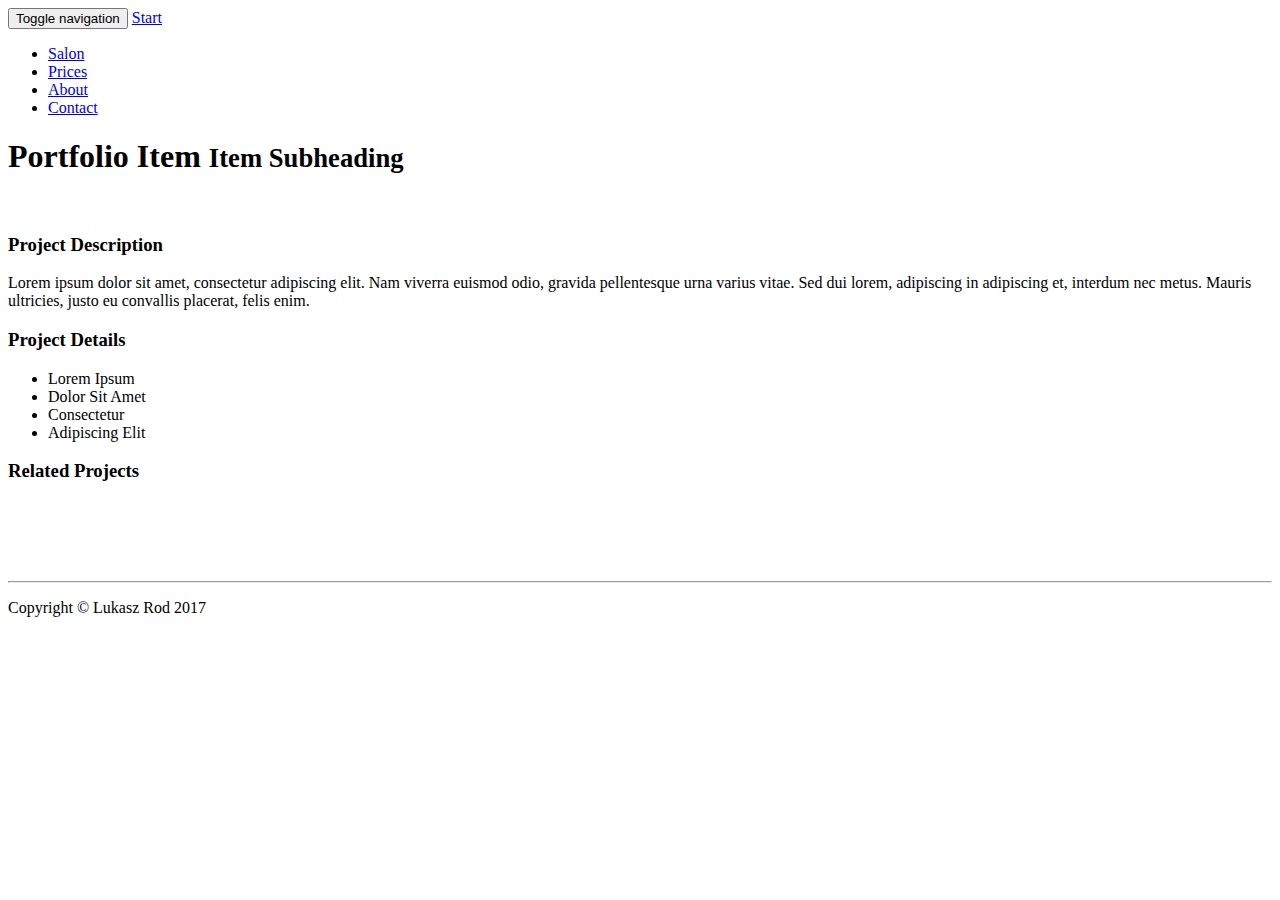
==== index.html @ e8396a8e "Changing index" ====
<!DOCTYPE html>
<html lang="en">

<head>

    <meta charset="utf-8">
    <meta http-equiv="X-UA-Compatible" content="IE=edge">
    <meta name="viewport" content="width=device-width, initial-scale=1">
    <meta name="description" content="">
    <meta name="author" content="">

    <title>Batik Hair Studio</title>

    <!-- Bootstrap Core CSS -->
    <link href="css/bootstrap.min.css" rel="stylesheet">

    <!-- Custom CSS -->
    <link href="css/portfolio-item.css" rel="stylesheet">

    <!-- HTML5 Shim and Respond.js IE8 support of HTML5 elements and media queries -->
    <!-- WARNING: Respond.js doesn't work if you view the page via file:// -->
    <!--[if lt IE 9]>
        <script src="https://oss.maxcdn.com/libs/html5shiv/3.7.0/html5shiv.js"></script>
        <script src="https://oss.maxcdn.com/libs/respond.js/1.4.2/respond.min.js"></script>
    <![endif]-->

</head>

<body>

    <!-- Navigation -->
    <nav class="navbar navbar-inverse navbar-fixed-top" role="navigation">
        <div class="container">
            <!-- Brand and toggle get grouped for better mobile display -->
            <div class="navbar-header">
                <button type="button" class="navbar-toggle" data-toggle="collapse" data-target="#bs-example-navbar-collapse-1">
                    <span class="sr-only">Toggle navigation</span>
                    <span class="icon-bar"></span>
                    <span class="icon-bar"></span>
                    <span class="icon-bar"></span>
                </button>
                <a class="navbar-brand" href="#">Start</a>
            </div>
            <!-- Collect the nav links, forms, and other content for toggling -->
            <div class="collapse navbar-collapse" id="bs-example-navbar-collapse-1">
                <ul class="nav navbar-nav">
                    <li>
                        <a href="#">Salon</a>
                    </li>
                    <li>
                        <a href="#">Prices</a>
                    </li>
                    <li>
                        <a href="#">About</a>
                    </li>
                    <li>
                        <a href="#">Contact</a>
                    </li>
                </ul>
            </div>
            <!-- /.navbar-collapse -->
        </div>
        <!-- /.container -->
    </nav>

    <!-- Page Content -->
    <div class="container">

        <!-- Portfolio Item Heading -->
        <div class="row">
            <div class="col-lg-12">
                <h1 class="page-header">Portfolio Item
                    <small>Item Subheading</small>
                </h1>
            </div>
        </div>
        <!-- /.row -->

        <!-- Portfolio Item Row -->
        <div class="row">

            <div class="col-md-8">
                <img class="img-responsive" src="http://placehold.it/750x500" alt="">
            </div>

            <div class="col-md-4">
                <h3>Project Description</h3>
                <p>Lorem ipsum dolor sit amet, consectetur adipiscing elit. Nam viverra euismod odio, gravida pellentesque urna varius vitae. Sed dui lorem, adipiscing in adipiscing et, interdum nec metus. Mauris ultricies, justo eu convallis placerat, felis enim.</p>
                <h3>Project Details</h3>
                <ul>
                    <li>Lorem Ipsum</li>
                    <li>Dolor Sit Amet</li>
                    <li>Consectetur</li>
                    <li>Adipiscing Elit</li>
                </ul>
            </div>

        </div>
        <!-- /.row -->

        <!-- Related Projects Row -->
        <div class="row">

            <div class="col-lg-12">
                <h3 class="page-header">Related Projects</h3>
            </div>

            <div class="col-sm-3 col-xs-6">
                <a href="#">
                    <img class="img-responsive portfolio-item" src="http://placehold.it/500x300" alt="">
                </a>
            </div>

            <div class="col-sm-3 col-xs-6">
                <a href="#">
                    <img class="img-responsive portfolio-item" src="http://placehold.it/500x300" alt="">
                </a>
            </div>

            <div class="col-sm-3 col-xs-6">
                <a href="#">
                    <img class="img-responsive portfolio-item" src="http://placehold.it/500x300" alt="">
                </a>
            </div>

            <div class="col-sm-3 col-xs-6">
                <a href="#">
                    <img class="img-responsive portfolio-item" src="http://placehold.it/500x300" alt="">
                </a>
            </div>

        </div>
        <!-- /.row -->

        <hr>

        <!-- Footer -->
        <footer>
            <div class="row">
                <div class="col-lg-12">
                    <p>Copyright &copy; Lukasz Rod 2017</p>
                </div>
            </div>
            <!-- /.row -->
        </footer>

    </div>
    <!-- /.container -->

    <!-- jQuery -->
    <script src="js/jquery.js"></script>

    <!-- Bootstrap Core JavaScript -->
    <script src="js/bootstrap.min.js"></script>

</body>

</html>
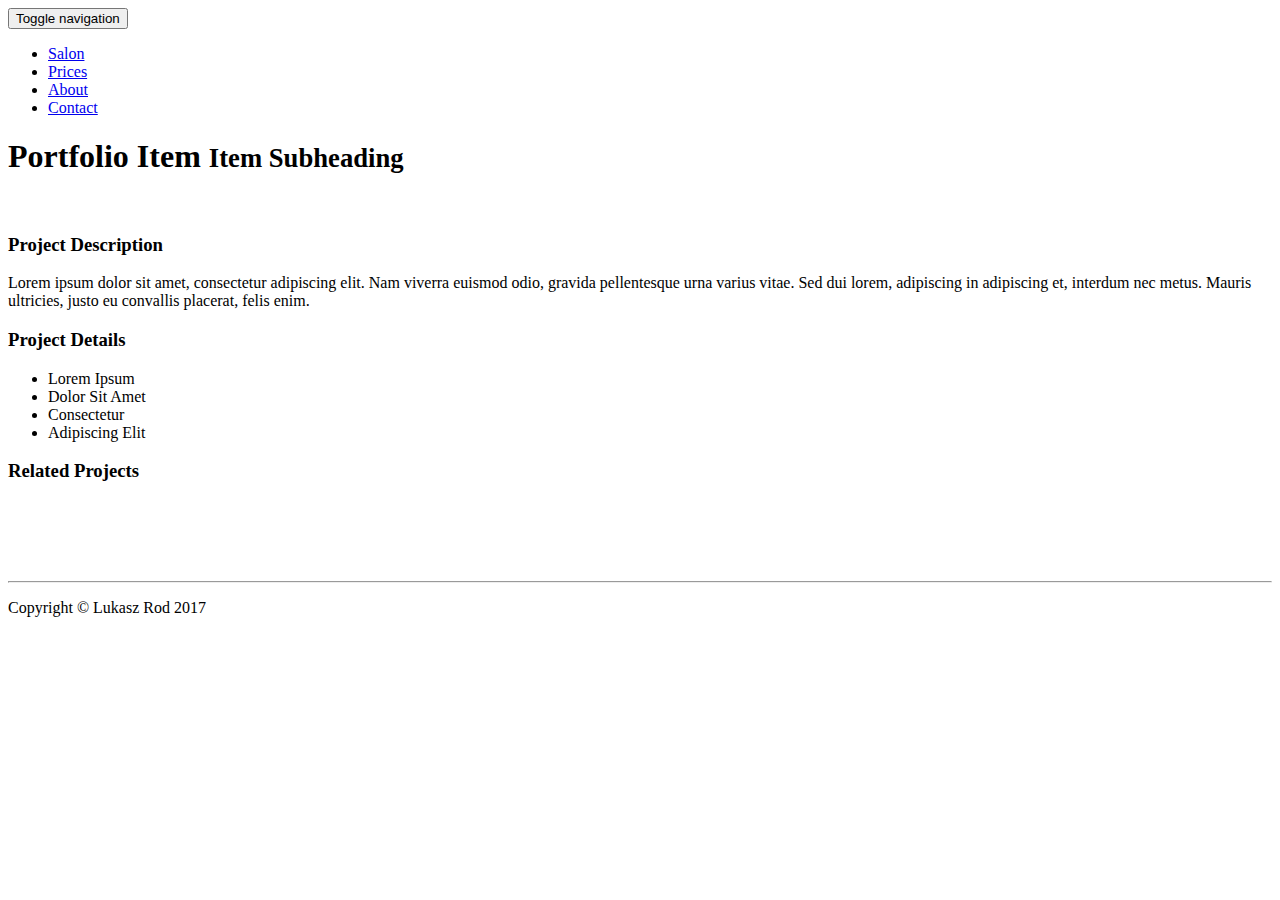
==== commit 7182b8a5: "Add images" ====
--- a/index.html
+++ b/index.html
@@ -39,7 +39,7 @@
                     <span class="icon-bar"></span>
                     <span class="icon-bar"></span>
                 </button>
-                <a class="navbar-brand" href="#">Start</a>
+                <!--<a class="navbar-brand" href="#">Start</a>-->
             </div>
             <!-- Collect the nav links, forms, and other content for toggling -->
             <div class="collapse navbar-collapse" id="bs-example-navbar-collapse-1">
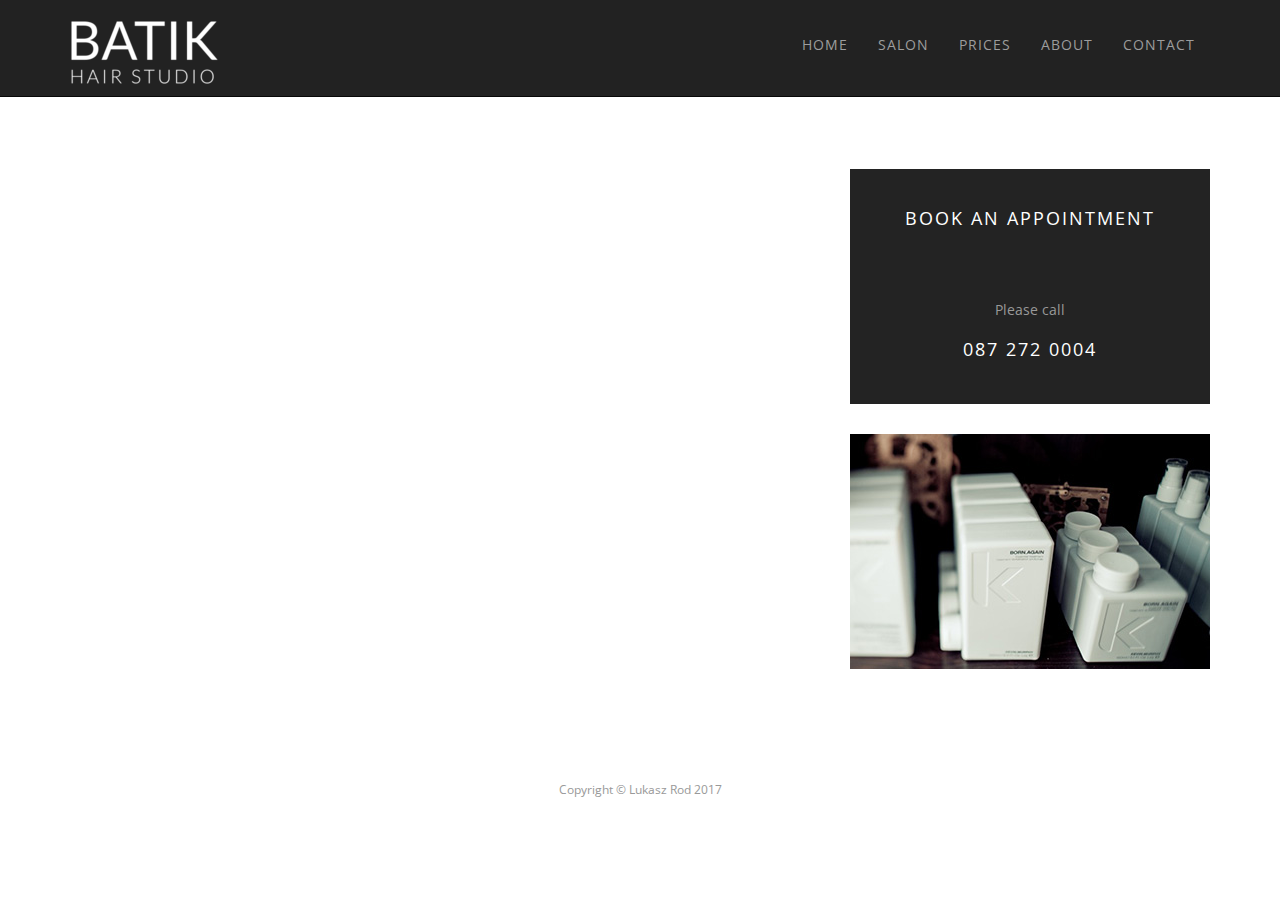
==== commit 36a52a0d: "Changing layout, adding images and modifing css" ====
--- a/index.html
+++ b/index.html
@@ -3,155 +3,186 @@
 
 <head>
 
-    <meta charset="utf-8">
-    <meta http-equiv="X-UA-Compatible" content="IE=edge">
-    <meta name="viewport" content="width=device-width, initial-scale=1">
-    <meta name="description" content="">
-    <meta name="author" content="">
+	<meta charset="utf-8">
+	<meta http-equiv="X-UA-Compatible" content="IE=edge">
+	<meta name="viewport" content="width=device-width, initial-scale=1">
+	<meta name="description" content="">
+	<meta name="author" content="">
 
-    <title>Batik Hair Studio</title>
+	<title>Batik Hair Studio</title>
 
-    <!-- Bootstrap Core CSS -->
-    <link href="css/bootstrap.min.css" rel="stylesheet">
+	<!-- Bootstrap Core CSS -->
+	<!-- <link href="css/bootstrap.min.css" rel="stylesheet"> -->
+	<link href="css/bootstrap.css" rel="stylesheet">
 
-    <!-- Custom CSS -->
-    <link href="css/portfolio-item.css" rel="stylesheet">
+	<!-- Custom CSS -->
+	<link href="css/styles.css" rel="stylesheet">
 
-    <!-- HTML5 Shim and Respond.js IE8 support of HTML5 elements and media queries -->
-    <!-- WARNING: Respond.js doesn't work if you view the page via file:// -->
-    <!--[if lt IE 9]>
-        <script src="https://oss.maxcdn.com/libs/html5shiv/3.7.0/html5shiv.js"></script>
-        <script src="https://oss.maxcdn.com/libs/respond.js/1.4.2/respond.min.js"></script>
-    <![endif]-->
+	<!-- HTML5 Shim and Respond.js IE8 support of HTML5 elements and media queries -->
+	<!-- WARNING: Respond.js doesn't work if you view the page via file:// -->
+	<!--[if lt IE 9]>
+		<script src="https://oss.maxcdn.com/libs/html5shiv/3.7.0/html5shiv.js"></script>
+		<script src="https://oss.maxcdn.com/libs/respond.js/1.4.2/respond.min.js"></script>
+	<![endif]-->
 
 </head>
 
 <body>
 
-    <!-- Navigation -->
-    <nav class="navbar navbar-inverse navbar-fixed-top" role="navigation">
-        <div class="container">
-            <!-- Brand and toggle get grouped for better mobile display -->
-            <div class="navbar-header">
-                <button type="button" class="navbar-toggle" data-toggle="collapse" data-target="#bs-example-navbar-collapse-1">
-                    <span class="sr-only">Toggle navigation</span>
-                    <span class="icon-bar"></span>
-                    <span class="icon-bar"></span>
-                    <span class="icon-bar"></span>
-                </button>
-                <!--<a class="navbar-brand" href="#">Start</a>-->
-            </div>
-            <!-- Collect the nav links, forms, and other content for toggling -->
-            <div class="collapse navbar-collapse" id="bs-example-navbar-collapse-1">
-                <ul class="nav navbar-nav">
-                    <li>
-                        <a href="#">Salon</a>
-                    </li>
-                    <li>
-                        <a href="#">Prices</a>
-                    </li>
-                    <li>
-                        <a href="#">About</a>
-                    </li>
-                    <li>
-                        <a href="#">Contact</a>
-                    </li>
-                </ul>
-            </div>
-            <!-- /.navbar-collapse -->
-        </div>
-        <!-- /.container -->
-    </nav>
+	<!-- Navigation -->
+	<nav class="navbar navbar-inverse navbar-fixed-top" role="navigation">
+		<div class="container">
+			<h1><a href="./"><img src="images/logo.png" alt="Lukasz Rod" title="Lukasz Rod - Best hair salon in Dublin" id="exifviewer-img-3" exifid="1834676810" oldsrc="http://batikhairstudio.com/images/logo.png"></a></h1>
+			<!-- Brand and toggle get grouped for better mobile display -->
+			<div class="navbar-header">
+				<button type="button" class="navbar-toggle" data-toggle="collapse" data-target="#bs-example-navbar-collapse-1">
+					<span class="sr-only">Toggle navigation</span>
+					<span class="icon-bar"></span>
+					<span class="icon-bar"></span>
+					<span class="icon-bar"></span>
+				</button>
+				<!--<a class="navbar-brand" href="#">Start</a>-->
+			</div>
+			<!-- Collect the nav links, forms, and other content for toggling -->
+			<div class="collapse navbar-collapse" id="bs-example-navbar-collapse-1">
+				<ul class="nav navbar-nav">
+					<li>
+						<a href="#">Home</a>
+					</li>
+					<li>
+						<a href="#">Salon</a>
+					</li>
+					<li>
+						<a href="#">Prices</a>
+					</li>
+					<li>
+						<a href="#">About</a>
+					</li>
+					<li>
+						<a href="#">Contact</a>
+					</li>
+				</ul>
+			</div>
+			<!-- /.navbar-collapse -->
+		</div>
+		<!-- /.container -->
+	</nav>
 
-    <!-- Page Content -->
-    <div class="container">
+	<!-- Page Content -->
+	<div class="container">
 
-        <!-- Portfolio Item Heading -->
-        <div class="row">
-            <div class="col-lg-12">
-                <h1 class="page-header">Portfolio Item
-                    <small>Item Subheading</small>
-                </h1>
-            </div>
-        </div>
-        <!-- /.row -->
+		<!-- Portfolio Item Heading -->
+		<div class="row">
+			<div class="col-lg-12">
+				<h1 class="page-header"><!-- Batik Hair Studio -->
+					<!-- <small>Lukasz Rod</small> -->
+				</h1>
+			</div>
+		</div>
+		<!-- /.row -->
 
-        <!-- Portfolio Item Row -->
-        <div class="row">
+		<!-- Portfolio Item Row -->
+		<div class="row">
 
-            <div class="col-md-8">
-                <img class="img-responsive" src="http://placehold.it/750x500" alt="">
-            </div>
+			<div class="col-md-8">
+				<!-- <img class="img-responsive" src="http://placehold.it/750x500" alt=""> -->
+				<div class="flexslider">
+					<ul class="slides">
+						<li>
+							<img src="images/slide2.jpg" />
+						</li>
+						<li>
+							<img src="images/slide3.jpg" />
+						</li>
+						<li>
+							<img src="images/slide4.jpg" />
+						</li>
+					</ul>
+				</div>
+			</div>
 
-            <div class="col-md-4">
-                <h3>Project Description</h3>
-                <p>Lorem ipsum dolor sit amet, consectetur adipiscing elit. Nam viverra euismod odio, gravida pellentesque urna varius vitae. Sed dui lorem, adipiscing in adipiscing et, interdum nec metus. Mauris ultricies, justo eu convallis placerat, felis enim.</p>
-                <h3>Project Details</h3>
-                <ul>
-                    <li>Lorem Ipsum</li>
-                    <li>Dolor Sit Amet</li>
-                    <li>Consectetur</li>
-                    <li>Adipiscing Elit</li>
-                </ul>
-            </div>
+			<div class="col-md-4">
+				<div class="box dark">
+					<div class="content">
+						<h4>BOOK AN APPOINTMENT</h4>
+						<p>Please call</p>
+						<h4>087 272 0004</h4>
+					</div>
+				</div>
+				<div class="box">
+					<img src="images/kevinmurphyprod.jpg" alt="" oldsrc="http://batikhairstudio.com/images/kevinmurphyprod.jpg">
+				</div>
+			</div>
 
-        </div>
-        <!-- /.row -->
+		</div>
+		<!-- /.row -->
 
-        <!-- Related Projects Row -->
-        <div class="row">
+		<!-- Related Projects Row -->
+		<div class="row">
 
-            <div class="col-lg-12">
-                <h3 class="page-header">Related Projects</h3>
-            </div>
+			<div class="col-lg-12">
+				<!-- <h3 class="page-header">&nbsp;</h3> -->
+			</div>
 
-            <div class="col-sm-3 col-xs-6">
-                <a href="#">
-                    <img class="img-responsive portfolio-item" src="http://placehold.it/500x300" alt="">
-                </a>
-            </div>
+			<div class="col-sm-3 col-xs-6">
+				<a href="#">
+					<img class="img-responsive portfolio-item" src="http://placehold.it/500x300" alt="">
+				</a>
+			</div>
 
-            <div class="col-sm-3 col-xs-6">
-                <a href="#">
-                    <img class="img-responsive portfolio-item" src="http://placehold.it/500x300" alt="">
-                </a>
-            </div>
+			<div class="col-sm-3 col-xs-6">
+				<a href="#">
+					<img class="img-responsive portfolio-item" src="http://placehold.it/500x300" alt="">
+				</a>
+			</div>
 
-            <div class="col-sm-3 col-xs-6">
-                <a href="#">
-                    <img class="img-responsive portfolio-item" src="http://placehold.it/500x300" alt="">
-                </a>
-            </div>
+			<div class="col-sm-3 col-xs-6">
+				<a href="#">
+					<img class="img-responsive portfolio-item" src="http://placehold.it/500x300" alt="">
+				</a>
+			</div>
 
-            <div class="col-sm-3 col-xs-6">
-                <a href="#">
-                    <img class="img-responsive portfolio-item" src="http://placehold.it/500x300" alt="">
-                </a>
-            </div>
+			<div class="col-sm-3 col-xs-6">
+				<a href="#">
+					<img class="img-responsive portfolio-item" src="http://placehold.it/500x300" alt="">
+				</a>
+			</div>
 
-        </div>
-        <!-- /.row -->
+		</div>
+		<!-- /.row -->
 
-        <hr>
+		<!-- Footer -->
+		<footer>
+			<div class="row">
+				<div class="col-lg-12">
+					<p>Copyright &copy; Lukasz Rod 2017</p>
+				</div>
+			</div>
+			<!-- /.row -->
+		</footer>
 
-        <!-- Footer -->
-        <footer>
-            <div class="row">
-                <div class="col-lg-12">
-                    <p>Copyright &copy; Lukasz Rod 2017</p>
-                </div>
-            </div>
-            <!-- /.row -->
-        </footer>
+	</div>
+	<!-- /.container -->
 
-    </div>
-    <!-- /.container -->
+	<!-- jQuery -->
+	<script src="js/jquery.js"></script>
 
-    <!-- jQuery -->
-    <script src="js/jquery.js"></script>
+	<!-- flexslider -->
+	<script src="js/flexslider-min.js"></script>
+	<script>
+	$(document).ready(function($) {
+		$(".flexslider").flexslider({
+			controlNav: false
+		});
 
-    <!-- Bootstrap Core JavaScript -->
-    <script src="js/bootstrap.min.js"></script>
+		$(".nav-toggle").click(function(){
+			$(".menu").toggleClass("show");
+		})
+	});
+	</script>
+
+	<!-- Bootstrap Core JavaScript -->
+	<script src="js/bootstrap.min.js"></script>
 
 </body>
 
--- a/css/styles.css
+++ b/css/styles.css
@@ -0,0 +1,414 @@
+/*!
+ * Start Bootstrap - Portfolio Item (http://startbootstrap.com/)
+ * Copyright 2013-2016 Start Bootstrap
+ * Licensed under MIT (https://github.com/BlackrockDigital/startbootstrap/blob/gh-pages/LICENSE)
+ */
+
+@import url(https://fonts.googleapis.com/css?family=Open+Sans:400,300,400italic,700&subset=latin,latin-ext);
+
+body {
+	padding-top: 70px; /* Required padding for .navbar-fixed-top. Remove if using .navbar-static-top. Change if height of navigation changes. */
+	width: 100%;
+	height: 100%;
+	min-height: 100%;
+	font: normal 16px/1.428 "Open Sans", Arial, Helvetica, sans-serif;
+	color: #555;
+	text-rendering: optimizelegibility; }
+}
+
+.portfolio-item {
+	margin-bottom: 25px;
+}
+
+footer {
+    text-align: center;
+    padding: 20px 0;
+    font-size: 12px;
+    color: #999;
+}
+
+.navbar h1 {
+    float: left;
+}
+
+.navbar .nav a {
+    font-size: 14px;
+    text-transform: uppercase;
+    color: #666;
+    font-weight: 400;
+    letter-spacing: 1px;
+    padding: 5px;
+}
+
+.box.dark {
+    background-color: #232323;
+}
+
+.box {
+    display: block;
+    margin-bottom: 30px;
+    background-color: #e1e1e1;
+    height: 235px;
+}
+
+.box p {
+    margin-bottom: 20px;
+    line-height: 1.5;
+}
+
+.box.dark h4 {
+    color: #fff;
+}
+
+.box h4 {
+    font-size: 18px;
+    font-weight: normal;
+    text-transform: uppercase;
+    margin-bottom: 70px;
+    letter-spacing: 2px;
+}
+
+.box.dark .content {
+    color: #999;
+}
+
+.box .content {
+    text-align: center;
+    font-size: 14px;
+    padding: 30px 10px;
+}
+
+
+/* ====================================================================================================================
+ * RESETS
+ * ====================================================================================================================*/
+.flex-container a:hover,
+.flex-slider a:hover,
+.flex-container a:focus,
+.flex-slider a:focus {
+	outline: none; }
+
+.slides,
+.slides > li,
+.flex-control-nav,
+.flex-direction-nav {
+	margin: 0;
+	padding: 0;
+	list-style: none; }
+
+.flex-pauseplay span {
+	text-transform: capitalize; }
+
+/* ====================================================================================================================
+ * BASE STYLES
+ * ====================================================================================================================*/
+.flexslider {
+	margin: 0;
+	padding: 0; }
+
+.flexslider .slides {
+	list-style: none;
+	margin: 0; }
+
+.flexslider .slides > li {
+	display: none;
+	-webkit-backface-visibility: hidden; }
+
+.flexslider .slides img {
+	width: 100%;
+	display: block; }
+
+.flexslider .slides:after {
+	content: "\0020";
+	display: block;
+	clear: both;
+	visibility: hidden;
+	line-height: 0;
+	height: 0; }
+
+html[xmlns] .flexslider .slides {
+	display: block; }
+
+* html .flexslider .slides {
+	height: 1%; }
+
+.no-js .flexslider .slides > li:first-child {
+	display: block; }
+
+/* ====================================================================================================================
+ * DEFAULT THEME
+ * ====================================================================================================================*/
+.flexslider {
+	position: relative;
+	zoom: 1; }
+
+.flexslider .slides {
+	zoom: 1; }
+
+.flexslider .slides img {
+	height: auto; }
+
+.flex-viewport {
+	max-height: 2000px;
+	-webkit-transition: all 1s ease;
+	transition: all 1s ease; }
+
+.loading .flex-viewport {
+	max-height: 300px; }
+
+.carousel li {
+	margin-right: 5px; }
+
+.flex-direction-nav {
+	*height: 0; }
+
+.flex-direction-nav a {
+	text-decoration: none;
+	display: block;
+	width: 48px;
+	height: 58px;
+	margin: -29px 0 0;
+	position: absolute;
+	top: 50%;
+	z-index: 10;
+	overflow: hidden;
+	cursor: pointer;
+	-webkit-transition: all 0.3s ease-in-out;
+	transition: all 0.3s ease-in-out;
+	text-indent: -9999px; }
+
+.flex-direction-nav .flex-prev {
+	background: #000 url(../images/slider-left.png) center no-repeat; }
+
+.flex-direction-nav .flex-next {
+	background: #000 url(../images/slider-right.png) center no-repeat;
+	right: 0; }
+
+.flexslider:hover .flex-direction-nav .flex-prev:hover {
+	opacity: 0.7; }
+
+.flexslider:hover .flex-direction-nav .flex-next:hover {
+	opacity: 0.7; }
+
+.flex-direction-nav .flex-disabled {
+	opacity: 0 !important;
+	filter: alpha(opacity=0);
+	cursor: default; }
+
+.flex-pauseplay a {
+	display: block;
+	width: 20px;
+	height: 20px;
+	position: absolute;
+	bottom: 5px;
+	left: 10px;
+	opacity: 0.8;
+	z-index: 10;
+	overflow: hidden;
+	cursor: pointer;
+	color: #000; }
+
+.flex-pauseplay a:before {
+	font-family: "flexslider-icon";
+	font-size: 20px;
+	display: inline-block;
+	content: '\f004'; }
+
+.flex-pauseplay a:hover {
+	opacity: 1; }
+
+.flex-pauseplay a.flex-play:before {
+	content: '\f003'; }
+
+.flex-control-nav {
+	width: 100%;
+	position: absolute;
+	bottom: -40px;
+	text-align: center; }
+
+.flex-control-nav li {
+	margin: 0 6px;
+	display: inline-block;
+	zoom: 1;
+	*display: inline; }
+
+.flex-control-paging li a {
+	width: 11px;
+	height: 11px;
+	display: block;
+	background: #666;
+	background: rgba(0, 0, 0, 0.5);
+	cursor: pointer;
+	text-indent: -9999px;
+	-o-box-shadow: inset 0 0 3px rgba(0, 0, 0, 0.3);
+	box-shadow: inset 0 0 3px rgba(0, 0, 0, 0.3);
+	border-radius: 20px; }
+
+.flex-control-paging li a:hover {
+	background: #333;
+	background: rgba(0, 0, 0, 0.7); }
+
+.flex-control-paging li a.flex-active {
+	background: #000;
+	background: rgba(0, 0, 0, 0.9);
+	cursor: default; }
+
+.flex-control-thumbs {
+	margin: 5px 0 0;
+	position: static;
+	overflow: hidden; }
+
+.flex-control-thumbs li {
+	width: 25%;
+	float: left;
+	margin: 0; }
+
+.flex-control-thumbs img {
+	width: 100%;
+	height: auto;
+	display: block;
+	opacity: .7;
+	cursor: pointer;
+	-webkit-transition: all 1s ease;
+	transition: all 1s ease; }
+
+.flex-control-thumbs img:hover {
+	opacity: 1; }
+
+.flex-control-thumbs .flex-active {
+	opacity: 1;
+	cursor: default; }
+
+/* ====================================================================================================================
+ * RESPONSIVE
+ * ====================================================================================================================*/
+@media screen and (max-width: 860px) {
+	.flex-direction-nav .flex-prev {
+		opacity: 1;
+		left: 10px; }
+	.flex-direction-nav .flex-next {
+		opacity: 1;
+		right: 10px; } }
+
+@media screen and (max-width: 240px) {
+	html {
+		-webkit-text-size-adjust: none; }
+	img {
+		display: none; } }
+
+@media screen and (max-width: 1024px) {
+	html {
+		-webkit-text-size-adjust: none; }
+	body {
+		-webkit-transition: all 0.2s linear;
+						transition: all 0.2s linear; }
+	img {
+		max-width: 100%;
+		/* Fluid images for posts, comments, and widgets */
+		height: auto;
+		transition: all 0.2s linear;
+		-o-transition: all 0.2s linear;
+		-moz-transition: all 0.2s linear;
+		-webkit-transition: all 0.2s linear; } }
+
+/*@media screen and (max-width: 1024px)*/
+@media (min-width: 960px) and (max-width: 1200px) {
+	.container {
+		width: 94%;
+		padding-left: 3%;
+		padding-right: 3%; }
+	.col {
+		margin-right: 3%; }
+		.col.one {
+			width: 22.75%; }
+		.col.two {
+			width: 48.5%; }
+		.col.three {
+			width: 74.25%; }
+	.box {
+		height: auto; }
+		.box .content {
+			padding: 10px; } }
+
+@media (min-width: 768px) and (max-width: 959px) {
+	.container {
+		width: 94%;
+		padding-left: 3%;
+		padding-right: 3%; }
+	.top-wrapper h1 img {
+		height: 60px; }
+	.top-wrapper .menu ul li {
+		margin-left: 10px;
+		line-height: 60px; }
+	.col {
+		margin-right: 3%; }
+		.col.one {
+			width: 22.75%; }
+		.col.two {
+			width: 48.5%; }
+		.col.three {
+			width: 74.25%; }
+	.box {
+		height: auto; }
+		.box .content {
+			padding: 10px; } }
+
+@media (max-width: 767px) {
+	.container {
+		width: 94%;
+		padding-left: 3%;
+		padding-right: 3%; }
+	.top-wrapper {
+		position: relative; }
+		.top-wrapper .top {
+			padding: 15px 0; }
+		.top-wrapper h1 img {
+			height: 50px; }
+		.top-wrapper .nav-toggle {
+			display: block; }
+		.top-wrapper .menu {
+			display: none;
+			position: absolute;
+			right: 3%;
+			top: 100%;
+			background-color: #f1f1f1;
+			z-index: 2000; }
+			.top-wrapper .menu.show {
+				display: block; }
+			.top-wrapper .menu ul li {
+				float: none;
+				margin: 0;
+				line-height: 1; }
+			.top-wrapper .menu ul a {
+				display: block;
+				padding: 15px 20px; }
+	.col {
+		margin-right: 0%;
+		margin-bottom: 20px; }
+		.col.one {
+			width: 100%; }
+		.col.two {
+			width: 100%; }
+		.col.three {
+			width: 100%; }
+	.col.kamil .photo {
+		width: 100%;
+		float: none; }
+	.col.kamil .desc {
+		float: none;
+		width: 100%; }
+	.col.kamil .desc .content {
+		text-align: center;
+		padding: 20px; }
+	.box {
+		height: auto; }
+		.box .content {
+			padding: 20px; }
+	.team .box {
+		margin-bottom: 0; }
+	.row {
+		margin-bottom: 0; }
+	.desktop {
+		display: none !important; }
+	.mobile {
+		display: block !important; } }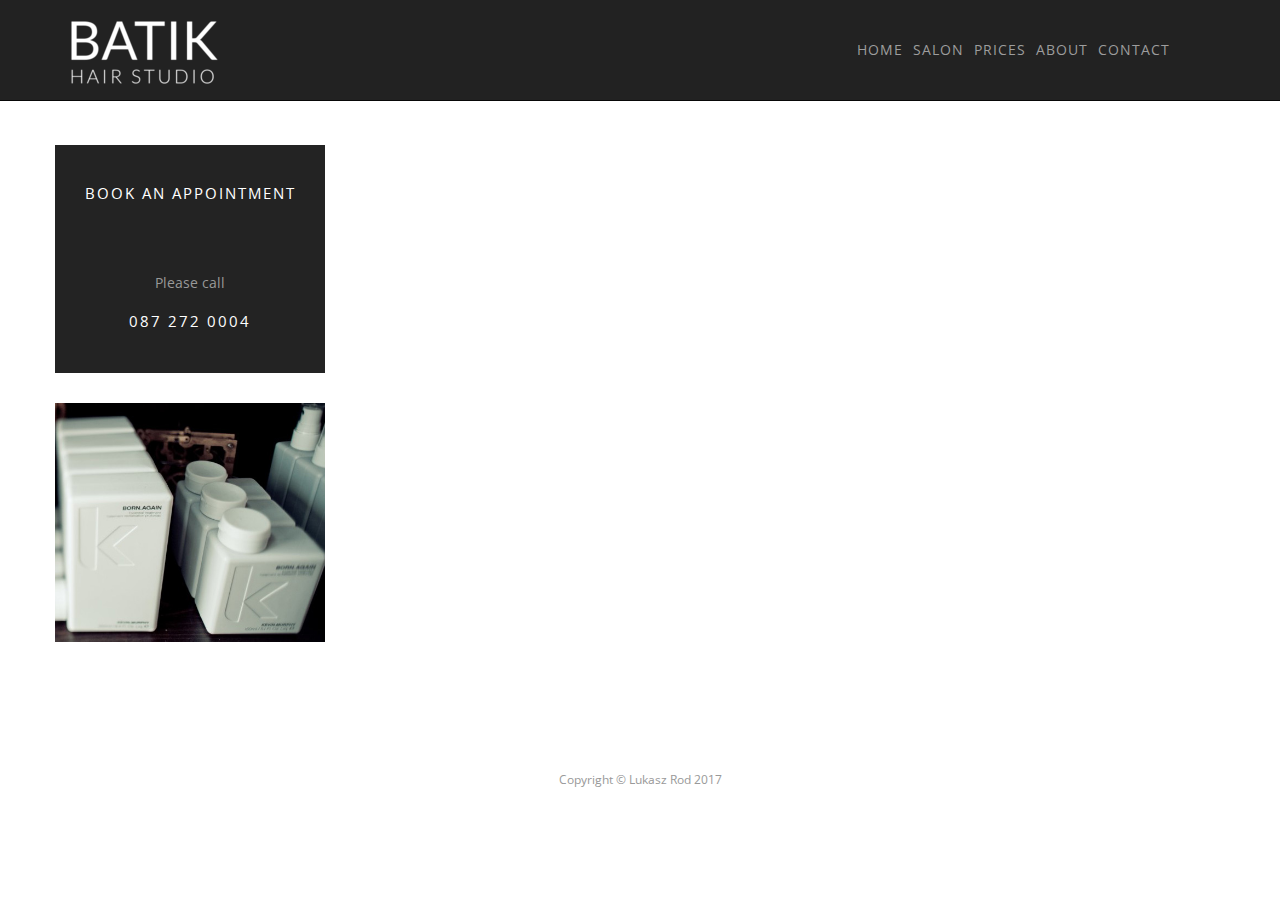
==== commit fc680d40: "Introducing columns and responsive functionality" ====
--- a/index.html
+++ b/index.html
@@ -69,28 +69,18 @@
 	</nav>
 
 	<!-- Page Content -->
-	<div class="container">
+	<div class="content-wrapper container clearfix">
 
-		<!-- Portfolio Item Heading -->
-		<div class="row">
-			<div class="col-lg-12">
-				<h1 class="page-header"><!-- Batik Hair Studio -->
-					<!-- <small>Lukasz Rod</small> -->
-				</h1>
-			</div>
-		</div>
-		<!-- /.row -->
-
-		<!-- Portfolio Item Row -->
-		<div class="row">
-
-			<div class="col-md-8">
+		<!-- Item Row -->
+		<div class="row clearfix">
+			<div class="col three">
+			
 				<!-- <img class="img-responsive" src="http://placehold.it/750x500" alt=""> -->
 				<div class="flexslider">
 					<ul class="slides">
-						<li>
+						<!-- <li>
 							<img src="images/slide2.jpg" />
-						</li>
+						</li> -->
 						<li>
 							<img src="images/slide3.jpg" />
 						</li>
@@ -99,9 +89,15 @@
 						</li>
 					</ul>
 				</div>
+			
 			</div>
+			
+			<div class="col one">
 
-			<div class="col-md-4">
+				<div class="box mobile">
+					<img src="images/slide5.jpg" alt="" oldsrc="http://batikhairstudio.com/images/slide5.jpg">
+				</div>
+			
 				<div class="box dark">
 					<div class="content">
 						<h4>BOOK AN APPOINTMENT</h4>
@@ -109,40 +105,37 @@
 						<h4>087 272 0004</h4>
 					</div>
 				</div>
-				<div class="box">
+				<div class="box desktop">
 					<img src="images/kevinmurphyprod.jpg" alt="" oldsrc="http://batikhairstudio.com/images/kevinmurphyprod.jpg">
 				</div>
+			
 			</div>
 
 		</div>
 		<!-- /.row -->
 
 		<!-- Related Projects Row -->
-		<div class="row">
+		<div class="row clearfix">
 
-			<div class="col-lg-12">
-				<!-- <h3 class="page-header">&nbsp;</h3> -->
-			</div>
-
-			<div class="col-sm-3 col-xs-6">
+			<div class="col one">
 				<a href="#">
 					<img class="img-responsive portfolio-item" src="http://placehold.it/500x300" alt="">
 				</a>
 			</div>
 
-			<div class="col-sm-3 col-xs-6">
+			<div class="col one">
 				<a href="#">
 					<img class="img-responsive portfolio-item" src="http://placehold.it/500x300" alt="">
 				</a>
 			</div>
 
-			<div class="col-sm-3 col-xs-6">
+			<div class="col one">
 				<a href="#">
 					<img class="img-responsive portfolio-item" src="http://placehold.it/500x300" alt="">
 				</a>
 			</div>
 
-			<div class="col-sm-3 col-xs-6">
+			<div class="col one">
 				<a href="#">
 					<img class="img-responsive portfolio-item" src="http://placehold.it/500x300" alt="">
 				</a>
--- a/css/styles.css
+++ b/css/styles.css
@@ -27,8 +27,25 @@
     color: #999;
 }
 
+img {
+    height: auto;
+    max-width: 100%;
+    vertical-align: middle;
+    border: 0;
+}
+
+.content-wrapper {
+	display: block;
+	padding-top: 75px; 
+}
+
 .navbar h1 {
     float: left;
+}
+
+.navbar .nav {
+	float: right;
+	padding: 35px;
 }
 
 .navbar .nav a {
@@ -40,15 +57,23 @@
     padding: 5px;
 }
 
-.box.dark {
-    background-color: #232323;
-}
-
+.navbar .nav a:hover {
+    color: #fff;
+    border-bottom: 1px solid #fff;
+}
+
+.navbar .nav ul li {
+    margin-left: 30px;
+    line-height: 70px;
+}
+
+
+/* boxes */
 .box {
     display: block;
     margin-bottom: 30px;
     background-color: #e1e1e1;
-    height: 235px;
+    height: 228px;
 }
 
 .box p {
@@ -60,22 +85,93 @@
     color: #fff;
 }
 
+.box.dark .content {
+    color: #999;
+}
+
+.box .content {
+    text-align: center;
+    font-size: 14px;
+    padding: 30px 10px;
+}
+
 .box h4 {
-    font-size: 18px;
+    font-size: 15px;
     font-weight: normal;
     text-transform: uppercase;
     margin-bottom: 70px;
     letter-spacing: 2px;
 }
 
-.box.dark .content {
-    color: #999;
-}
-
-.box .content {
-    text-align: center;
-    font-size: 14px;
-    padding: 30px 10px;
+.box.mobile {
+	display: none;
+}
+
+.box.photo {
+ 	height: 100%;
+}
+ 
+.box.light {
+ 	background-color: #F4F4F4;
+}
+
+.box.dark {
+	background-color: #232323;
+}
+
+.box:last-child {
+	margin-bottom: 0;
+}
+
+.box.full {
+	height: 100%;
+}
+
+.box.dark .content span {
+	color: #fff; }
+
+.box.dark .content a {
+	color: #999;
+}
+
+.box.dark .content a:hover {
+	color: #fff;
+	text-decoration: underline;
+}
+
+.box.light {
+	color: #555;
+}
+
+.row {
+	display: block;
+	margin-bottom: 30px; }
+
+.col {
+	display: block;
+	float: left;
+	margin-right: 30px;
+}
+
+.col.one {
+	width: 270px;
+}
+
+.col.two {
+	width: 570px;
+}
+
+.col.three {
+	width: 870px;
+}
+
+.col.photo {
+	width: 100%;
+}
+
+.col:last-child {
+	margin-right: 0;
+	margin-bottom: 0;
 }
 
 
@@ -279,9 +375,10 @@
 	opacity: 1;
 	cursor: default; }
 
-/* ====================================================================================================================
+* ====================================================================================================================
  * RESPONSIVE
  * ====================================================================================================================*/
+
 @media screen and (max-width: 860px) {
 	.flex-direction-nav .flex-prev {
 		opacity: 1;
@@ -335,9 +432,9 @@
 		width: 94%;
 		padding-left: 3%;
 		padding-right: 3%; }
-	.top-wrapper h1 img {
+	.navbar h1 img {
 		height: 60px; }
-	.top-wrapper .menu ul li {
+	.navbar .nav ul li {
 		margin-left: 10px;
 		line-height: 60px; }
 	.col {
@@ -358,28 +455,28 @@
 		width: 94%;
 		padding-left: 3%;
 		padding-right: 3%; }
-	.top-wrapper {
+	.navbar {
 		position: relative; }
-		.top-wrapper .top {
+		.navbar .top {
 			padding: 15px 0; }
-		.top-wrapper h1 img {
+		.navbar h1 img {
 			height: 50px; }
-		.top-wrapper .nav-toggle {
+		.navbar .nav-toggle {
 			display: block; }
-		.top-wrapper .menu {
+		.navbar .nav {
 			display: none;
 			position: absolute;
 			right: 3%;
 			top: 100%;
 			background-color: #f1f1f1;
 			z-index: 2000; }
-			.top-wrapper .menu.show {
+			.navbar .nav.show {
 				display: block; }
-			.top-wrapper .menu ul li {
+			.navbar .nav ul li {
 				float: none;
 				margin: 0;
 				line-height: 1; }
-			.top-wrapper .menu ul a {
+			.navbar .nav ul a {
 				display: block;
 				padding: 15px 20px; }
 	.col {
@@ -391,15 +488,6 @@
 			width: 100%; }
 		.col.three {
 			width: 100%; }
-	.col.kamil .photo {
-		width: 100%;
-		float: none; }
-	.col.kamil .desc {
-		float: none;
-		width: 100%; }
-	.col.kamil .desc .content {
-		text-align: center;
-		padding: 20px; }
 	.box {
 		height: auto; }
 		.box .content {
@@ -411,4 +499,4 @@
 	.desktop {
 		display: none !important; }
 	.mobile {
-		display: block !important; } }+		display: block !important; } }	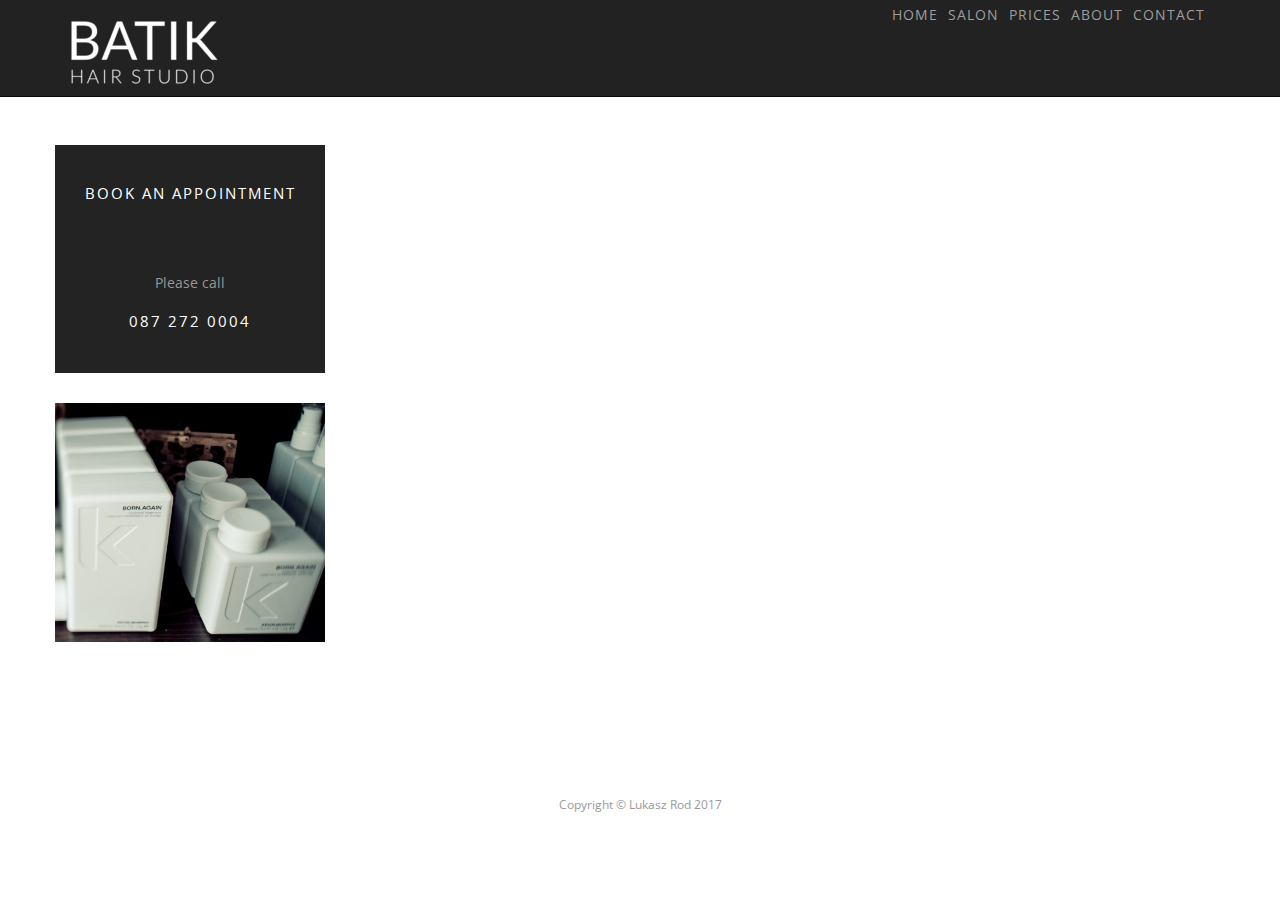
==== commit ea971b83: "Fixing menu" ====
--- a/index.html
+++ b/index.html
@@ -32,10 +32,10 @@
 	<!-- Navigation -->
 	<nav class="navbar navbar-inverse navbar-fixed-top" role="navigation">
 		<div class="container">
-			<h1><a href="./"><img src="images/logo.png" alt="Lukasz Rod" title="Lukasz Rod - Best hair salon in Dublin" id="exifviewer-img-3" exifid="1834676810" oldsrc="http://batikhairstudio.com/images/logo.png"></a></h1>
+			<h1><a href="./"><img src="images/logo.png" alt="Lukasz Rod" title="Lukasz Rod - Best hair salon in Dublin" oldsrc="http://batikhairstudio.com/images/logo.png"></a></h1>
 			<!-- Brand and toggle get grouped for better mobile display -->
 			<div class="navbar-header">
-				<button type="button" class="navbar-toggle" data-toggle="collapse" data-target="#bs-example-navbar-collapse-1">
+				<button type="button" class="navbar-toggle">
 					<span class="sr-only">Toggle navigation</span>
 					<span class="icon-bar"></span>
 					<span class="icon-bar"></span>
@@ -44,7 +44,7 @@
 				<!--<a class="navbar-brand" href="#">Start</a>-->
 			</div>
 			<!-- Collect the nav links, forms, and other content for toggling -->
-			<div class="collapse navbar-collapse" id="bs-example-navbar-collapse-1">
+			
 				<ul class="nav navbar-nav">
 					<li>
 						<a href="#">Home</a>
@@ -62,7 +62,7 @@
 						<a href="#">Contact</a>
 					</li>
 				</ul>
-			</div>
+			
 			<!-- /.navbar-collapse -->
 		</div>
 		<!-- /.container -->
@@ -168,8 +168,8 @@
 			controlNav: false
 		});
 
-		$(".nav-toggle").click(function(){
-			$(".menu").toggleClass("show");
+		$(".navbar-toggle").click(function(){
+			$(".navbar-nav").toggleClass("show");
 		})
 	});
 	</script>
--- a/css/styles.css
+++ b/css/styles.css
@@ -13,7 +13,7 @@
 	min-height: 100%;
 	font: normal 16px/1.428 "Open Sans", Arial, Helvetica, sans-serif;
 	color: #555;
-	text-rendering: optimizelegibility; }
+	text-rendering: optimizelegibility;
 }
 
 .portfolio-item {
@@ -45,7 +45,6 @@
 
 .navbar .nav {
 	float: right;
-	padding: 35px;
 }
 
 .navbar .nav a {
@@ -182,7 +181,8 @@
 .flex-slider a:hover,
 .flex-container a:focus,
 .flex-slider a:focus {
-	outline: none; }
+	outline: none;
+}
 
 .slides,
 .slides > li,
@@ -190,29 +190,35 @@
 .flex-direction-nav {
 	margin: 0;
 	padding: 0;
-	list-style: none; }
+	list-style: none;
+}
 
 .flex-pauseplay span {
-	text-transform: capitalize; }
+	text-transform: capitalize;
+}
 
 /* ====================================================================================================================
  * BASE STYLES
  * ====================================================================================================================*/
 .flexslider {
 	margin: 0;
-	padding: 0; }
+	padding: 0;
+}
 
 .flexslider .slides {
 	list-style: none;
-	margin: 0; }
+	margin: 0;
+}
 
 .flexslider .slides > li {
 	display: none;
-	-webkit-backface-visibility: hidden; }
+	-webkit-backface-visibility: hidden;
+}
 
 .flexslider .slides img {
 	width: 100%;
-	display: block; }
+	display: block;
+}
 
 .flexslider .slides:after {
 	content: "\0020";
@@ -220,43 +226,54 @@
 	clear: both;
 	visibility: hidden;
 	line-height: 0;
-	height: 0; }
+	height: 0;
+}
 
 html[xmlns] .flexslider .slides {
-	display: block; }
+	display: block;
+}
 
 * html .flexslider .slides {
-	height: 1%; }
+	height: 1%;
+}
 
 .no-js .flexslider .slides > li:first-child {
-	display: block; }
+	display: block;
+}
 
 /* ====================================================================================================================
  * DEFAULT THEME
  * ====================================================================================================================*/
 .flexslider {
 	position: relative;
-	zoom: 1; }
+	zoom: 1;
+}
 
 .flexslider .slides {
-	zoom: 1; }
+	zoom: 1;
+}
 
 .flexslider .slides img {
-	height: auto; }
+	height: auto;
+}
 
 .flex-viewport {
 	max-height: 2000px;
 	-webkit-transition: all 1s ease;
-	transition: all 1s ease; }
+	transition: all 1s ease;
+}
 
 .loading .flex-viewport {
-	max-height: 300px; }
+	max-height: 300px;
+}
 
 .carousel li {
-	margin-right: 5px; }
+	margin-right: 5px;
+}
 
 .flex-direction-nav {
-	*height: 0; }
+	*height: 0;
+}
 
 .flex-direction-nav a {
 	text-decoration: none;
@@ -271,25 +288,31 @@
 	cursor: pointer;
 	-webkit-transition: all 0.3s ease-in-out;
 	transition: all 0.3s ease-in-out;
-	text-indent: -9999px; }
+	text-indent: -9999px;
+}
 
 .flex-direction-nav .flex-prev {
-	background: #000 url(../images/slider-left.png) center no-repeat; }
+	background: #000 url(../images/slider-left.png) center no-repeat;
+}
 
 .flex-direction-nav .flex-next {
 	background: #000 url(../images/slider-right.png) center no-repeat;
-	right: 0; }
+	right: 0;
+}
 
 .flexslider:hover .flex-direction-nav .flex-prev:hover {
-	opacity: 0.7; }
+	opacity: 0.7;
+}
 
 .flexslider:hover .flex-direction-nav .flex-next:hover {
-	opacity: 0.7; }
+	opacity: 0.7;
+}
 
 .flex-direction-nav .flex-disabled {
 	opacity: 0 !important;
 	filter: alpha(opacity=0);
-	cursor: default; }
+	cursor: default;
+}
 
 .flex-pauseplay a {
 	display: block;
@@ -302,7 +325,8 @@
 	z-index: 10;
 	overflow: hidden;
 	cursor: pointer;
-	color: #000; }
+	color: #000;
+}
 
 .flex-pauseplay a:before {
 	font-family: "flexslider-icon";
@@ -311,22 +335,26 @@
 	content: '\f004'; }
 
 .flex-pauseplay a:hover {
-	opacity: 1; }
+	opacity: 1;
+}
 
 .flex-pauseplay a.flex-play:before {
-	content: '\f003'; }
+	content: '\f003';
+}
 
 .flex-control-nav {
 	width: 100%;
 	position: absolute;
 	bottom: -40px;
-	text-align: center; }
+	text-align: center;
+}
 
 .flex-control-nav li {
 	margin: 0 6px;
 	display: inline-block;
 	zoom: 1;
-	*display: inline; }
+	*display: inline;
+}
 
 .flex-control-paging li a {
 	width: 11px;
@@ -338,26 +366,31 @@
 	text-indent: -9999px;
 	-o-box-shadow: inset 0 0 3px rgba(0, 0, 0, 0.3);
 	box-shadow: inset 0 0 3px rgba(0, 0, 0, 0.3);
-	border-radius: 20px; }
+	border-radius: 20px;
+}
 
 .flex-control-paging li a:hover {
 	background: #333;
-	background: rgba(0, 0, 0, 0.7); }
+	background: rgba(0, 0, 0, 0.7);
+}
 
 .flex-control-paging li a.flex-active {
 	background: #000;
 	background: rgba(0, 0, 0, 0.9);
-	cursor: default; }
+	cursor: default;
+}
 
 .flex-control-thumbs {
 	margin: 5px 0 0;
 	position: static;
-	overflow: hidden; }
+	overflow: hidden;
+}
 
 .flex-control-thumbs li {
 	width: 25%;
 	float: left;
-	margin: 0; }
+	margin: 0;
+}
 
 .flex-control-thumbs img {
 	width: 100%;
@@ -366,14 +399,17 @@
 	opacity: .7;
 	cursor: pointer;
 	-webkit-transition: all 1s ease;
-	transition: all 1s ease; }
+	transition: all 1s ease;
+}
 
 .flex-control-thumbs img:hover {
-	opacity: 1; }
+	opacity: 1;
+}
 
 .flex-control-thumbs .flex-active {
 	opacity: 1;
-	cursor: default; }
+	cursor: default;
+}
 
 * ====================================================================================================================
  * RESPONSIVE
@@ -456,7 +492,7 @@
 		padding-left: 3%;
 		padding-right: 3%; }
 	.navbar {
-		position: relative; }
+		/*position: relative;*/ }
 		.navbar .top {
 			padding: 15px 0; }
 		.navbar h1 img {
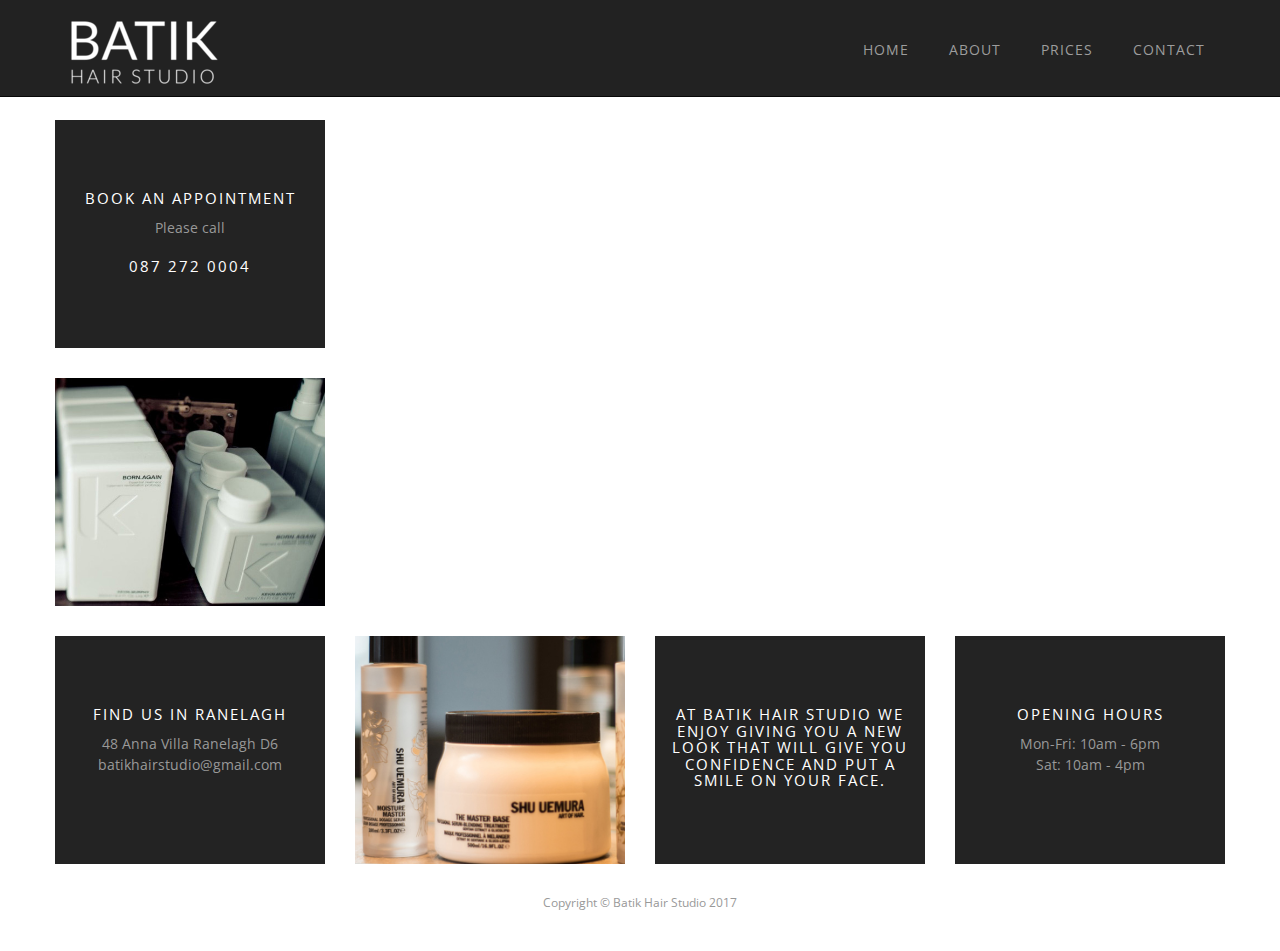
==== commit b5bb293b: "Home page and subpages changes" ====
--- a/index.html
+++ b/index.html
@@ -47,19 +47,16 @@
 			
 				<ul class="nav navbar-nav">
 					<li>
-						<a href="#">Home</a>
+						<a href="index.html">Home</a>
 					</li>
 					<li>
-						<a href="#">Salon</a>
+						<a href="aboutus.html">About</a>
 					</li>
 					<li>
-						<a href="#">Prices</a>
+						<a href="prices.html">Prices</a>
 					</li>
 					<li>
-						<a href="#">About</a>
-					</li>
-					<li>
-						<a href="#">Contact</a>
+						<a href="contact.html">Contact</a>
 					</li>
 				</ul>
 			
@@ -78,11 +75,14 @@
 				<!-- <img class="img-responsive" src="http://placehold.it/750x500" alt=""> -->
 				<div class="flexslider">
 					<ul class="slides">
-						<!-- <li>
-							<img src="images/slide2.jpg" />
-						</li> -->
+						<li>
+							<img src="images/slide6.jpg" />
+						</li>
 						<li>
 							<img src="images/slide3.jpg" />
+						</li>
+						<li>
+							<img src="images/slide7.jpg" />
 						</li>
 						<li>
 							<img src="images/slide4.jpg" />
@@ -93,10 +93,6 @@
 			</div>
 			
 			<div class="col one">
-
-				<div class="box mobile">
-					<img src="images/slide5.jpg" alt="" oldsrc="http://batikhairstudio.com/images/slide5.jpg">
-				</div>
 			
 				<div class="box dark">
 					<div class="content">
@@ -105,6 +101,11 @@
 						<h4>087 272 0004</h4>
 					</div>
 				</div>
+
+				<div class="box mobile">
+					<img src="images/slide5.jpg" alt="" oldsrc="http://batikhairstudio.com/images/slide5.jpg">
+				</div>
+
 				<div class="box desktop">
 					<img src="images/kevinmurphyprod.jpg" alt="" oldsrc="http://batikhairstudio.com/images/kevinmurphyprod.jpg">
 				</div>
@@ -118,27 +119,37 @@
 		<div class="row clearfix">
 
 			<div class="col one">
-				<a href="#">
-					<img class="img-responsive portfolio-item" src="http://placehold.it/500x300" alt="">
-				</a>
+				<div class="box dark">
+					<div class="content">
+						<h4>Find us in Ranelagh</h4>
+						<p>48 Anna Villa Ranelagh D6<br>
+							<a href="mailto:batikhairstudio@gmail.com">batikhairstudio@gmail.com</a></p>
+					</div>
+				</div>
 			</div>
 
 			<div class="col one">
-				<a href="#">
-					<img class="img-responsive portfolio-item" src="http://placehold.it/500x300" alt="">
-				</a>
+				<div class="box desktop">
+					<img src="images/promo-image.jpg" alt="" oldsrc="http://batikhairstudio.com/images/promo-image.jpg">
+				</div>
 			</div>
 
 			<div class="col one">
-				<a href="#">
-					<img class="img-responsive portfolio-item" src="http://placehold.it/500x300" alt="">
-				</a>
+				<div class="box dark desktop">
+					<div class="content">
+						<h4>At Batik Hair Studio we enjoy giving you a new look that will give you confidence and put a smile on your face.</h4>
+					</div>
+				</div>
 			</div>
 
 			<div class="col one">
-				<a href="#">
-					<img class="img-responsive portfolio-item" src="http://placehold.it/500x300" alt="">
-				</a>
+				<div class="box dark">
+					<div class="content">
+						<h4>Opening hours</h4>
+						<p>Mon-Fri: 10am - 6pm<br>
+						Sat: 10am - 4pm</p>
+					</div>
+				</div>
 			</div>
 
 		</div>
@@ -148,7 +159,7 @@
 		<footer>
 			<div class="row">
 				<div class="col-lg-12">
-					<p>Copyright &copy; Lukasz Rod 2017</p>
+					<p>Copyright &copy; Batik Hair Studio 2017</p>
 				</div>
 			</div>
 			<!-- /.row -->
--- a/css/styles.css
+++ b/css/styles.css
@@ -22,7 +22,6 @@
 
 footer {
     text-align: center;
-    padding: 20px 0;
     font-size: 12px;
     color: #999;
 }
@@ -34,17 +33,75 @@
     border: 0;
 }
 
+.page-content .page-title {
+    display: block;
+    line-height: 1;
+    margin-bottom: 40px;
+    padding-bottom: 20px;
+    position: relative;
+    font-size: 48px;
+    font-weight: bold;
+}
+
+.page-content .page-title:after {
+    position: absolute;
+    left: 0;
+    bottom: -1px;
+    width: 65px;
+    height: 2px;
+    content: "";
+    background-color: #d1d1d1;
+}
+
 .content-wrapper {
 	display: block;
-	padding-top: 75px; 
-}
+	padding-top: 50px; 
+}
+
+.prices-link {
+  display: block;
+  margin-bottom: 30px;
+  position: relative; }
+  .prices-link:before {
+    position: absolute;
+    left: 0;
+    top: 0;
+    right: 0;
+    bottom: 0;
+    background-color: rgba(0, 0, 0, 0.85);
+    content: "";
+    z-index: 10;
+    opacity: 0;
+    -webkit-transition: all 0.2s ease-out;
+            transition: all 0.2s ease-out; }
+  .prices-link span {
+    position: absolute;
+    left: 50%;
+    top: 50%;
+    font-size: 18px;
+    text-transform: uppercase;
+    color: #fff;
+    -webkit-transform: translate(-50%, -50%);
+        -ms-transform: translate(-50%, -50%);
+            transform: translate(-50%, -50%);
+    z-index: 20;
+    opacity: 0;
+    -webkit-transition: all 0.2s ease-out;
+            transition: all 0.2s ease-out; }
+  .prices-link:last-child {
+    margin-bottom: 0; }
+  .prices-link:hover:before {
+    opacity: 1; }
+  .prices-link:hover span {
+    opacity: 1; }
 
 .navbar h1 {
     float: left;
 }
 
 .navbar .nav {
-	float: right;
+    float: right;
+    margin-top: 35px;
 }
 
 .navbar .nav a {
@@ -66,6 +123,9 @@
     line-height: 70px;
 }
 
+.navbar .nav li {
+    margin-left: 30px !important;
+}
 
 /* boxes */
 .box {
@@ -91,14 +151,13 @@
 .box .content {
     text-align: center;
     font-size: 14px;
-    padding: 30px 10px;
+    padding: 60px 10px;
 }
 
 .box h4 {
     font-size: 15px;
     font-weight: normal;
     text-transform: uppercase;
-    margin-bottom: 70px;
     letter-spacing: 2px;
 }
 
@@ -143,8 +202,8 @@
 }
 
 .row {
-	display: block;
-	margin-bottom: 30px; }
+	display: block; 
+}
 
 .col {
 	display: block;
@@ -218,6 +277,7 @@
 .flexslider .slides img {
 	width: 100%;
 	display: block;
+	height: auto;
 }
 
 .flexslider .slides:after {
@@ -251,10 +311,6 @@
 
 .flexslider .slides {
 	zoom: 1;
-}
-
-.flexslider .slides img {
-	height: auto;
 }
 
 .flex-viewport {
@@ -505,7 +561,8 @@
 			right: 3%;
 			top: 100%;
 			background-color: #f1f1f1;
-			z-index: 2000; }
+			z-index: 2000;
+			margin-top: 0px; }
 			.navbar .nav.show {
 				display: block; }
 			.navbar .nav ul li {
@@ -515,9 +572,13 @@
 			.navbar .nav ul a {
 				display: block;
 				padding: 15px 20px; }
+			.navbar .nav a:hover {
+			    color: #000 !important;
+			    border-bottom: 0px;
+			}
 	.col {
 		margin-right: 0%;
-		margin-bottom: 20px; }
+		margin-bottom: 10px; }
 		.col.one {
 			width: 100%; }
 		.col.two {
@@ -531,8 +592,13 @@
 	.team .box {
 		margin-bottom: 0; }
 	.row {
-		margin-bottom: 0; }
+		margin-bottom: 0;
+		padding-bottom: 0; }
 	.desktop {
 		display: none !important; }
 	.mobile {
-		display: block !important; } }	+		display: block !important; } 
+	.flexslider .slides img {
+		padding-bottom: 20px; }
+	}
+	}	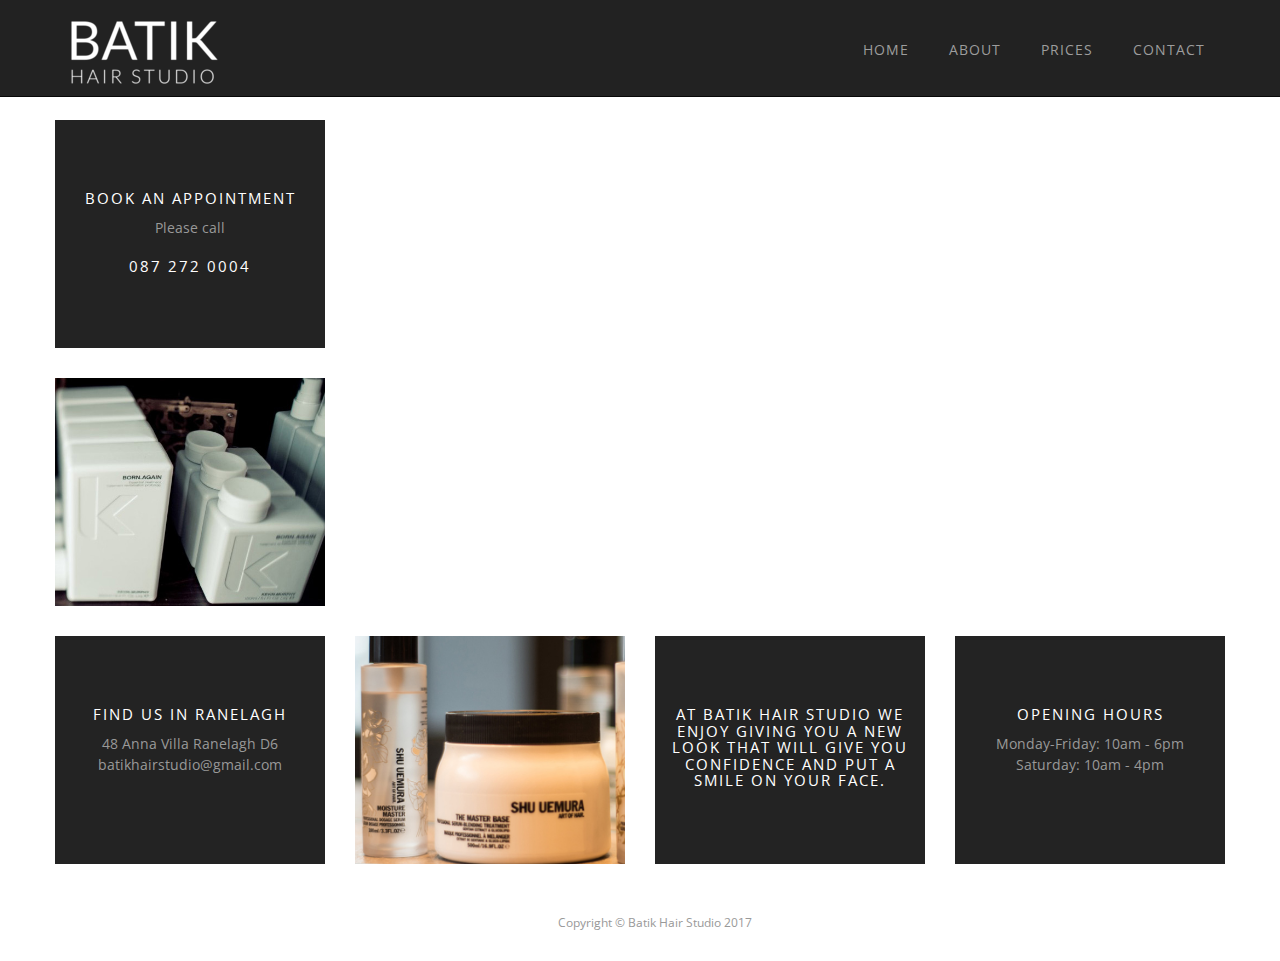
==== commit d34fc9b7: "Change footer" ====
--- a/index.html
+++ b/index.html
@@ -146,8 +146,8 @@
 				<div class="box dark">
 					<div class="content">
 						<h4>Opening hours</h4>
-						<p>Mon-Fri: 10am - 6pm<br>
-						Sat: 10am - 4pm</p>
+						<p>Monday-Friday: 10am - 6pm<br>
+						Saturday: 10am - 4pm</p>
 					</div>
 				</div>
 			</div>
@@ -156,13 +156,8 @@
 		<!-- /.row -->
 
 		<!-- Footer -->
-		<footer>
-			<div class="row">
-				<div class="col-lg-12">
-					<p>Copyright &copy; Batik Hair Studio 2017</p>
-				</div>
-			</div>
-			<!-- /.row -->
+		<footer class="footer container">
+			<p>Copyright &copy; Batik Hair Studio 2017</p>
 		</footer>
 
 	</div>
--- a/css/styles.css
+++ b/css/styles.css
@@ -5,6 +5,7 @@
  */
 
 @import url(https://fonts.googleapis.com/css?family=Open+Sans:400,300,400italic,700&subset=latin,latin-ext);
+@import url(https://fonts.googleapis.com/css?family=Crimson+Text:400,300,400italic,700&subset=latin,latin-ext);
 
 body {
 	padding-top: 70px; /* Required padding for .navbar-fixed-top. Remove if using .navbar-static-top. Change if height of navigation changes. */
@@ -20,10 +21,17 @@
 	margin-bottom: 25px;
 }
 
-footer {
+.footer {
     text-align: center;
+    padding: 20px 0;
     font-size: 12px;
     color: #999;
+}
+
+.container {
+    display: block;
+    width: 1170px;
+    margin: 0 auto;
 }
 
 img {
@@ -31,6 +39,10 @@
     max-width: 100%;
     vertical-align: middle;
     border: 0;
+}
+
+h1 h2 h3 p {
+	font: normal 16px/1.428 "Crimson Text", Arial, Helvetica, sans-serif !important;
 }
 
 .page-content .page-title {
@@ -47,7 +59,8 @@
     position: absolute;
     left: 0;
     bottom: -1px;
-    width: 65px;
+    /*width: 65px;*/
+    width: 97%;
     height: 2px;
     content: "";
     background-color: #d1d1d1;
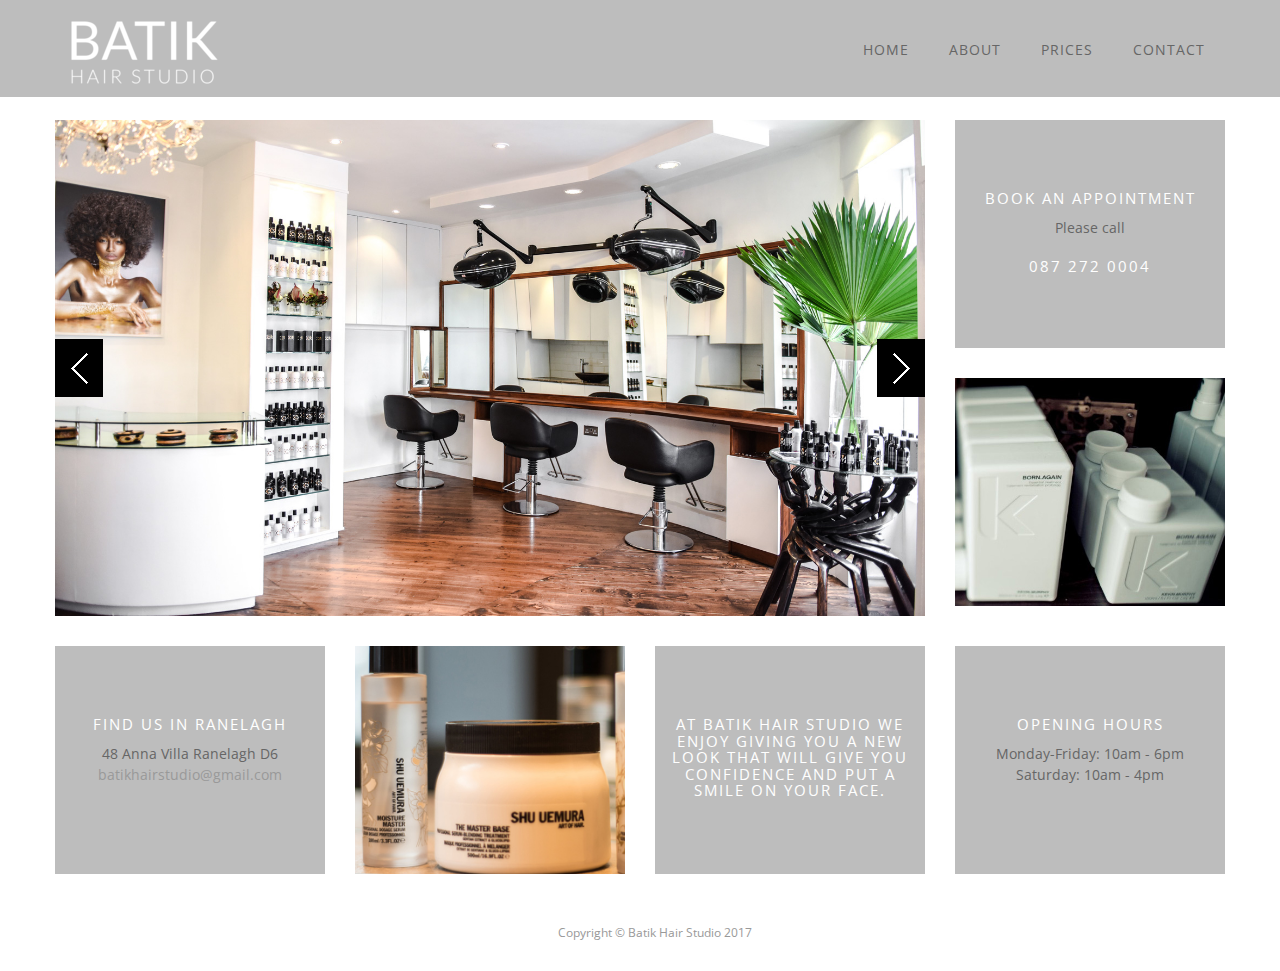
==== commit e413fba4: "Adding google maps, prices accordion and changing boxes color" ====
--- a/index.html
+++ b/index.html
@@ -17,6 +17,9 @@
 
 	<!-- Custom CSS -->
 	<link href="css/styles.css" rel="stylesheet">
+
+	<!-- jQuery -->
+	<script src="https://code.jquery.com/jquery-3.2.1.min.js"></script>
 
 	<!-- HTML5 Shim and Respond.js IE8 support of HTML5 elements and media queries -->
 	<!-- WARNING: Respond.js doesn't work if you view the page via file:// -->
@@ -163,9 +166,6 @@
 	</div>
 	<!-- /.container -->
 
-	<!-- jQuery -->
-	<script src="js/jquery.js"></script>
-
 	<!-- flexslider -->
 	<script src="js/flexslider-min.js"></script>
 	<script>
--- a/css/styles.css
+++ b/css/styles.css
@@ -140,6 +140,11 @@
     margin-left: 30px !important;
 }
 
+.navbar-inverse {
+    background-color: #bdbdbd;
+    border-color: #bdbdbd;
+}
+
 /* boxes */
 .box {
     display: block;
@@ -158,7 +163,7 @@
 }
 
 .box.dark .content {
-    color: #999;
+    color: #666;
 }
 
 .box .content {
@@ -187,7 +192,7 @@
 }
 
 .box.dark {
-	background-color: #232323;
+	background-color: #bdbdbd;
 }
 
 .box:last-child {
@@ -212,6 +217,12 @@
 
 .box.light {
 	color: #555;
+}
+
+.list-group-item .row {
+	margin-right: 0px;
+	margin-left: 0px;
+	padding-bottom: 0px;
 }
 
 .row {
@@ -614,4 +625,57 @@
 	.flexslider .slides img {
 		padding-bottom: 20px; }
 	}
-	}	+}
+
+/* ////////////  PRICE LIST ////////////// */
+
+.section-heading {
+    margin-bottom: 50px;
+}
+
+.pricelistsection{
+	background-color: #AEA79F;
+	padding: 60px 0;
+}
+
+.pricelistsection h2{
+	color: #fff;
+}
+
+.accordion-panel {
+    display: none;
+}
+
+.price{
+    padding: 20px 10px !important;
+    font-size: 20px;
+    border-bottom: 1px solid #dcdbdb;
+}
+
+.price .col-xs-4{
+    font-size: .8em;
+    padding: 20px 0;
+}
+
+.price:last-of-type { 
+	border-bottom: none; 
+}
+
+.list-group-item {
+    padding: 0;
+}
+
+.title-deactive {
+    background-color: #dcdbdb;
+}
+/* for name underneath stylist */
+
+.name {
+	display: block;
+	font-size: 20px;
+	font-weight: 100;
+}
+
+.glyphicon {
+    float: right;
+}	